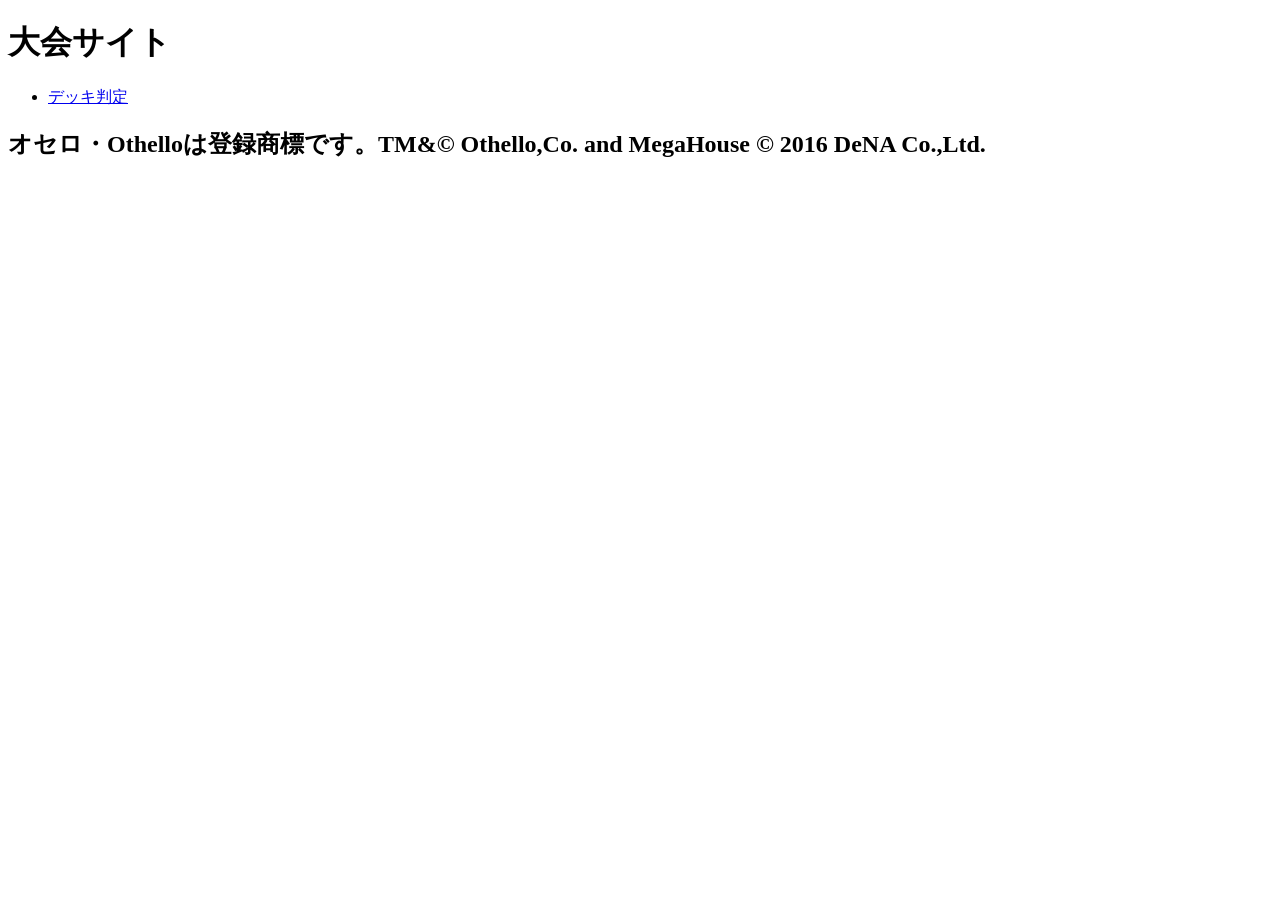
==== src/index.html @ 44dd78f8 "プレビュー用のブランチです。" ====
<!doctype html>
<html lang="ja">
<head>
  <meta charset="utf-8" />
  <meta name="viewport" content="width=device-width,initial-scale=1" />
  <title>隊抗戦</title>
</head>
<body>
  <h1>大会サイト</h1>
  <ul>
    <li><a href="./deckcheck.html">デッキ判定</a></li>
  </ul>
  <h2>オセロ・Othelloは登録商標です。TM&© Othello,Co. and MegaHouse
© 2016 DeNA Co.,Ltd.</h2>
</body>
</html>
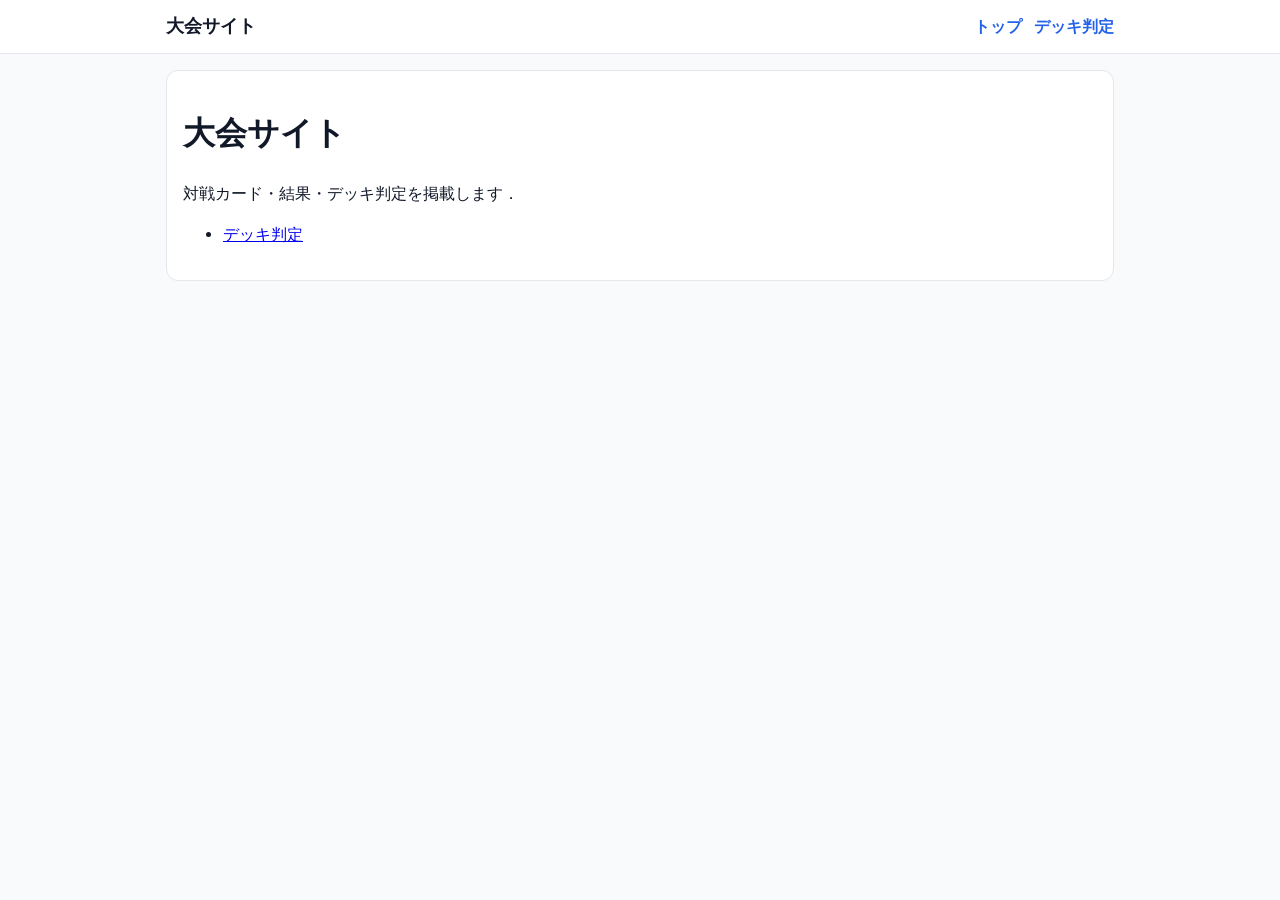
==== commit 32bd9ae7: "スマホとウェブで見え方を変更" ====
--- a/src/index.html
+++ b/src/index.html
@@ -2,15 +2,29 @@
 <html lang="ja">
 <head>
   <meta charset="utf-8" />
+  <link rel="stylesheet" href="./style.css" />
   <meta name="viewport" content="width=device-width,initial-scale=1" />
   <title>隊抗戦</title>
 </head>
 <body>
-  <h1>大会サイト</h1>
-  <ul>
-    <li><a href="./deckcheck.html">デッキ判定</a></li>
-  </ul>
-  <h2>オセロ・Othelloは登録商標です。TM&© Othello,Co. and MegaHouse
-© 2016 DeNA Co.,Ltd.</h2>
+  <header class="header">
+    <div class="header-inner">
+      <div class="brand">大会サイト</div>
+      <nav class="nav">
+        <a href="./index.html">トップ</a>
+        <a href="./deckcheck.html">デッキ判定</a>
+      </nav>
+    </div>
+  </header>
+
+  <main class="container">
+    <div class="card">
+      <h1>大会サイト</h1>
+      <p>対戦カード・結果・デッキ判定を掲載します．</p>
+      <ul>
+        <li><a href="./deckcheck.html">デッキ判定</a></li>
+      </ul>
+    </div>
+  </main>
 </body>
 </html>
--- a/src/style.css
+++ b/src/style.css
@@ -0,0 +1,146 @@
+/* src/style.css */
+
+/* 1) どの端末でも見やすい基本設定 */
+:root {
+  --max-width: 980px;
+  --gap: 16px;
+  --radius: 12px;
+  --border: #e5e7eb;
+  --bg: #f8fafc;
+  --card: #ffffff;
+  --text: #111827;
+  --muted: #6b7280;
+  --link: #2563eb;
+}
+
+* { box-sizing: border-box; }
+
+body {
+  margin: 0;
+  font-family: system-ui, -apple-system, "Segoe UI", sans-serif;
+  color: var(--text);
+  background: var(--bg);
+  line-height: 1.6;
+}
+
+/* 2) 幅の中央寄せ（PCで読みやすく） */
+.container {
+  width: 100%;
+  max-width: var(--max-width);
+  margin: 0 auto;
+  padding: 16px;
+}
+
+/* 3) ヘッダー・ナビ */
+.header {
+  background: var(--card);
+  border-bottom: 1px solid var(--border);
+}
+
+.header-inner {
+  display: flex;
+  align-items: center;
+  justify-content: space-between;
+  gap: var(--gap);
+  padding: 12px 16px;
+  max-width: var(--max-width);
+  margin: 0 auto;
+}
+
+.brand {
+  font-size: 18px;
+  font-weight: 700;
+}
+
+.nav {
+  display: flex;
+  gap: 12px;
+  flex-wrap: wrap;
+}
+
+.nav a {
+  color: var(--link);
+  text-decoration: none;
+  font-weight: 600;
+}
+
+.nav a:hover { text-decoration: underline; }
+
+/* 4) カード */
+.card {
+  background: var(--card);
+  border: 1px solid var(--border);
+  border-radius: var(--radius);
+  padding: 16px;
+}
+
+/* 5) 入力UI */
+input[type="text"] {
+  width: 100%;
+  max-width: 520px;
+  padding: 10px 12px;
+  border: 1px solid var(--border);
+  border-radius: 10px;
+  font-size: 16px;
+}
+
+button {
+  padding: 10px 14px;
+  border: 1px solid var(--border);
+  border-radius: 10px;
+  background: #111827;
+  color: white;
+  font-weight: 700;
+  cursor: pointer;
+}
+
+button:hover { opacity: 0.9; }
+
+.pre {
+  background: #0b1020;
+  color: #e5e7eb;
+  border-radius: var(--radius);
+  padding: 12px;
+  overflow: auto;
+}
+
+/* 6) 表（対戦カード・結果が想定） */
+.table-wrap {
+  overflow-x: auto; /* スマホで横スクロールできるように */
+}
+
+table {
+  width: 100%;
+  border-collapse: collapse;
+  min-width: 640px; /* スマホでは横スクロールに回す */
+}
+
+th, td {
+  border-bottom: 1px solid var(--border);
+  padding: 10px 8px;
+  text-align: left;
+}
+
+th { color: var(--muted); font-weight: 700; }
+
+/* 7) ここからレスポンシブ（スマホ最適化） */
+@media (max-width: 600px) {
+  .header-inner {
+    flex-direction: column;
+    align-items: flex-start;
+  }
+
+  .brand { font-size: 16px; }
+
+  button { width: 100%; }
+
+  table { min-width: 520px; } /* 画面が小さい時は横スクロールに逃がす */
+}
+
+.stack {
+  margin-top: 12px;
+}
+
+.mt-8 { margin-top: 8px; }
+.mt-12 { margin-top: 12px; }
+.mt-16 { margin-top: 16px; }
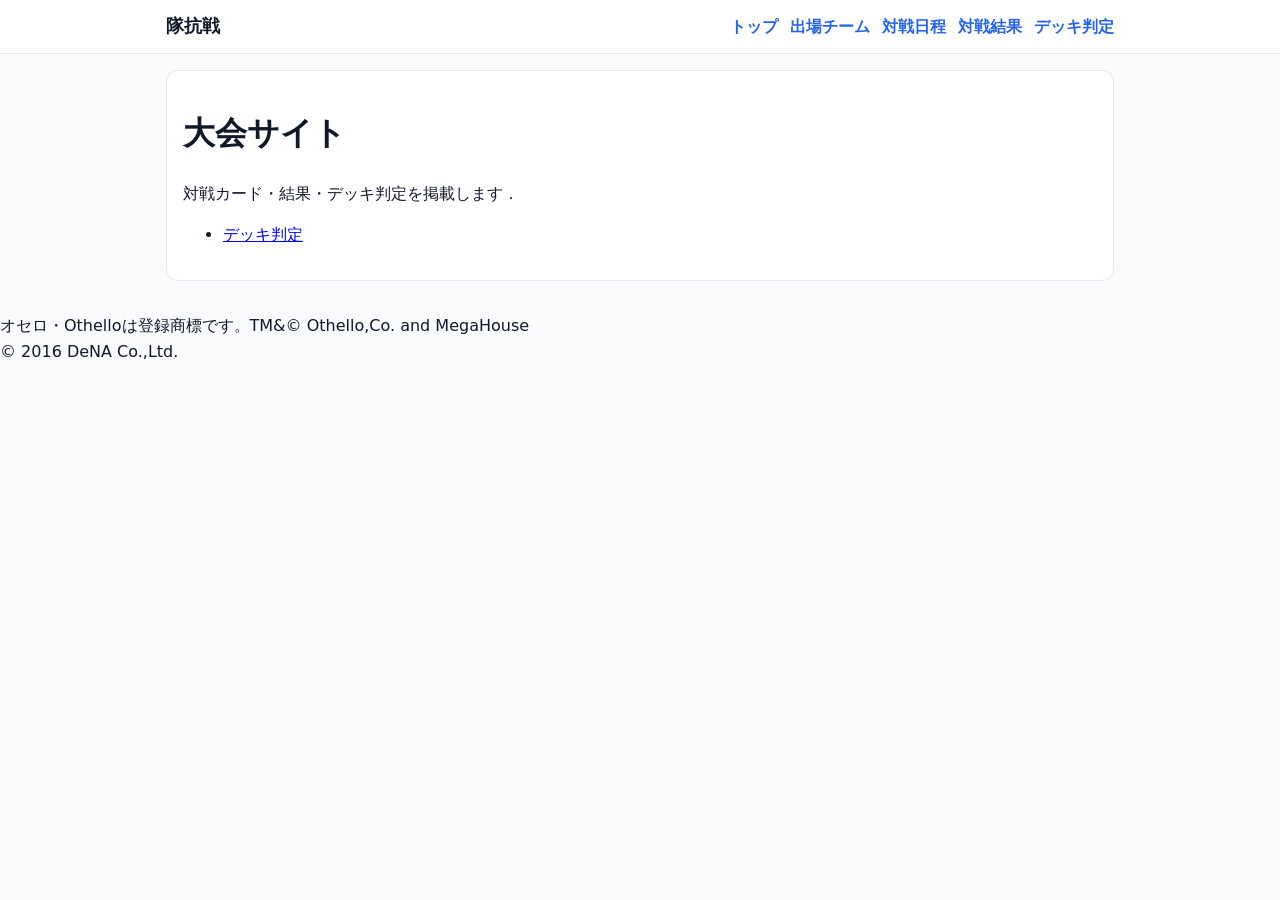
==== commit b205f76c: "ヘッダーの更新" ====
--- a/src/index.html
+++ b/src/index.html
@@ -1,30 +1,41 @@
 <!doctype html>
 <html lang="ja">
+
 <head>
-  <meta charset="utf-8" />
-  <link rel="stylesheet" href="./style.css" />
-  <meta name="viewport" content="width=device-width,initial-scale=1" />
-  <title>隊抗戦</title>
+    <meta charset="utf-8" />
+    <link rel="stylesheet" href="./style.css" />
+    <meta name="viewport" content="width=device-width,initial-scale=1" />
+    <title>隊抗戦</title>
 </head>
+
 <body>
-  <header class="header">
-    <div class="header-inner">
-      <div class="brand">大会サイト</div>
-      <nav class="nav">
-        <a href="./index.html">トップ</a>
-        <a href="./deckcheck.html">デッキ判定</a>
-      </nav>
-    </div>
-  </header>
+    <header class="header">
+        <div class="header-inner">
+            <div class="brand">隊抗戦</div>
+            <nav class="nav">
+                <a href="./index.html">トップ</a>
+                <a href="./teams.html">出場チーム</a>
+                <a href="./schedule.html">対戦日程</a>
+                <a href="./results.html">対戦結果</a>
+                <a href="./deckcheck.html">デッキ判定</a>
+            </nav>
+        </div>
+    </header>
 
-  <main class="container">
-    <div class="card">
-      <h1>大会サイト</h1>
-      <p>対戦カード・結果・デッキ判定を掲載します．</p>
-      <ul>
-        <li><a href="./deckcheck.html">デッキ判定</a></li>
-      </ul>
-    </div>
-  </main>
+    <main class="container">
+        <div class="card">
+            <h1>大会サイト</h1>
+            <p>対戦カード・結果・デッキ判定を掲載します．</p>
+            <ul>
+                <li><a href="./deckcheck.html">デッキ判定</a></li>
+            </ul>
+        </div>
+    </main>
+
+    <footer class="footer">
+        <p>オセロ・Othelloは登録商標です。TM&© Othello,Co. and MegaHouse<br>
+            © 2016 DeNA Co.,Ltd.</p>
+    </footer>
 </body>
+
 </html>
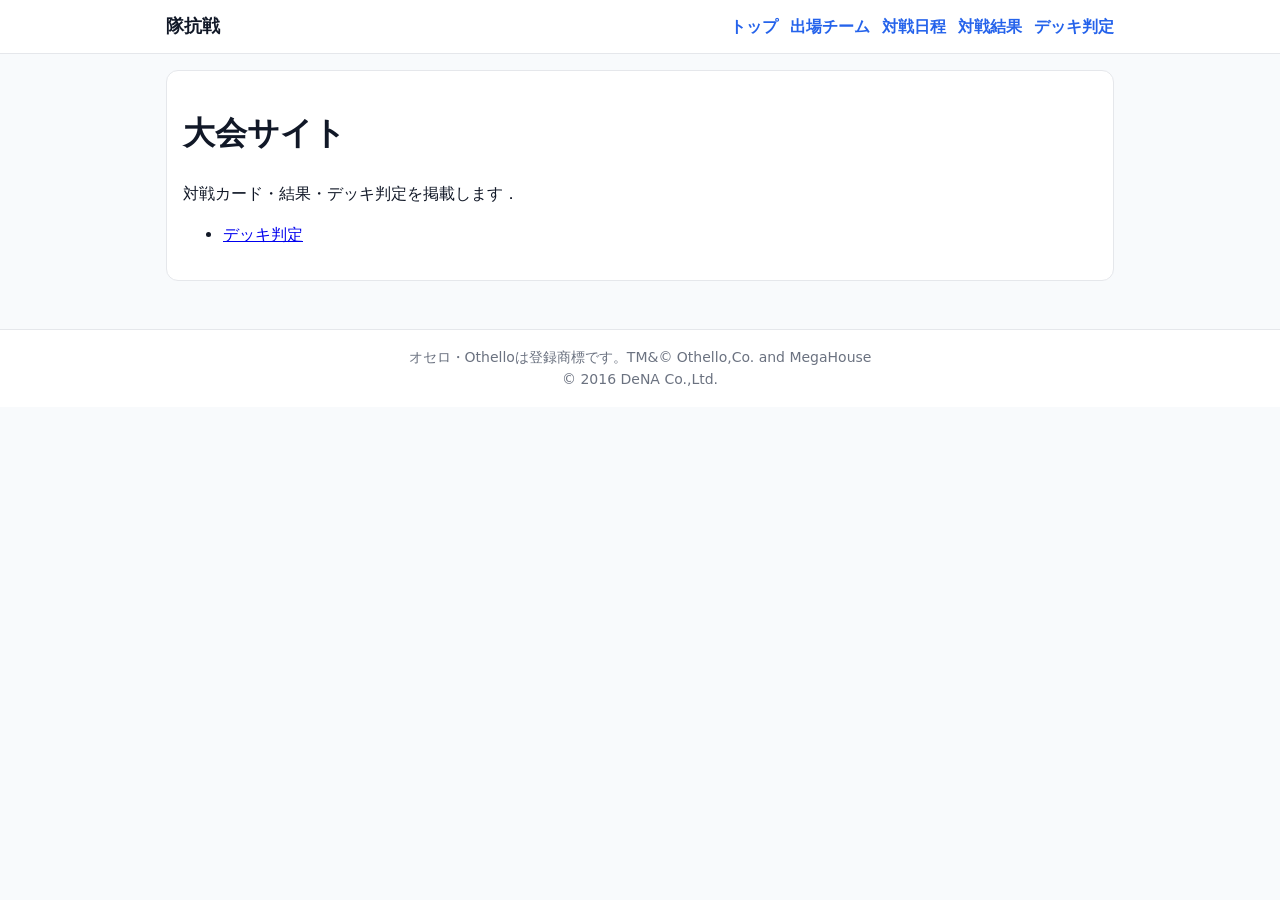
==== commit 7cc110ef: "変更" ====
--- a/src/index.html
+++ b/src/index.html
@@ -33,8 +33,10 @@
     </main>
 
     <footer class="footer">
-        <p>オセロ・Othelloは登録商標です。TM&© Othello,Co. and MegaHouse<br>
-            © 2016 DeNA Co.,Ltd.</p>
+        <div class="footer-inner">
+            <p>オセロ・Othelloは登録商標です。TM&© Othello,Co. and MegaHouse<br>
+                © 2016 DeNA Co.,Ltd.</p>
+        </div>
     </footer>
 </body>
 
--- a/src/style.css
+++ b/src/style.css
@@ -13,11 +13,17 @@
   --link: #2563eb;
 }
 
-* { box-sizing: border-box; }
+* {
+  box-sizing: border-box;
+}
 
 body {
   margin: 0;
-  font-family: system-ui, -apple-system, "Segoe UI", sans-serif;
+  font-family:
+    system-ui,
+    -apple-system,
+    "Segoe UI",
+    sans-serif;
   color: var(--text);
   background: var(--bg);
   line-height: 1.6;
@@ -64,7 +70,9 @@
   font-weight: 600;
 }
 
-.nav a:hover { text-decoration: underline; }
+.nav a:hover {
+  text-decoration: underline;
+}
 
 /* 4) カード */
 .card {
@@ -94,7 +102,9 @@
   cursor: pointer;
 }
 
-button:hover { opacity: 0.9; }
+button:hover {
+  opacity: 0.9;
+}
 
 .pre {
   background: #0b1020;
@@ -115,13 +125,17 @@
   min-width: 640px; /* スマホでは横スクロールに回す */
 }
 
-th, td {
+th,
+td {
   border-bottom: 1px solid var(--border);
   padding: 10px 8px;
   text-align: left;
 }
 
-th { color: var(--muted); font-weight: 700; }
+th {
+  color: var(--muted);
+  font-weight: 700;
+}
 
 /* 7) ここからレスポンシブ（スマホ最適化） */
 @media (max-width: 600px) {
@@ -130,17 +144,50 @@
     align-items: flex-start;
   }
 
-  .brand { font-size: 16px; }
+  .brand {
+    font-size: 16px;
+  }
 
-  button { width: 100%; }
+  button {
+    width: 100%;
+  }
 
-  table { min-width: 520px; } /* 画面が小さい時は横スクロールに逃がす */
+  table {
+    min-width: 520px;
+  } /* 画面が小さい時は横スクロールに逃がす */
 }
 
 .stack {
   margin-top: 12px;
 }
 
-.mt-8 { margin-top: 8px; }
-.mt-12 { margin-top: 12px; }
-.mt-16 { margin-top: 16px; }+.mt-8 {
+  margin-top: 8px;
+}
+.mt-12 {
+  margin-top: 12px;
+}
+.mt-16 {
+  margin-top: 16px;
+}
+
+/* 8) フッター */
+.footer {
+  background: var(--card);
+  border-top: 1px solid var(--border);
+  margin-top: 32px;
+}
+
+.footer-inner {
+  width: 100%;
+  max-width: var(--max-width);
+  margin: 0 auto;
+  padding: 16px;
+  text-align: center;
+}
+
+.footer p {
+  margin: 0;
+  font-size: 14px;
+  color: var(--muted);
+}
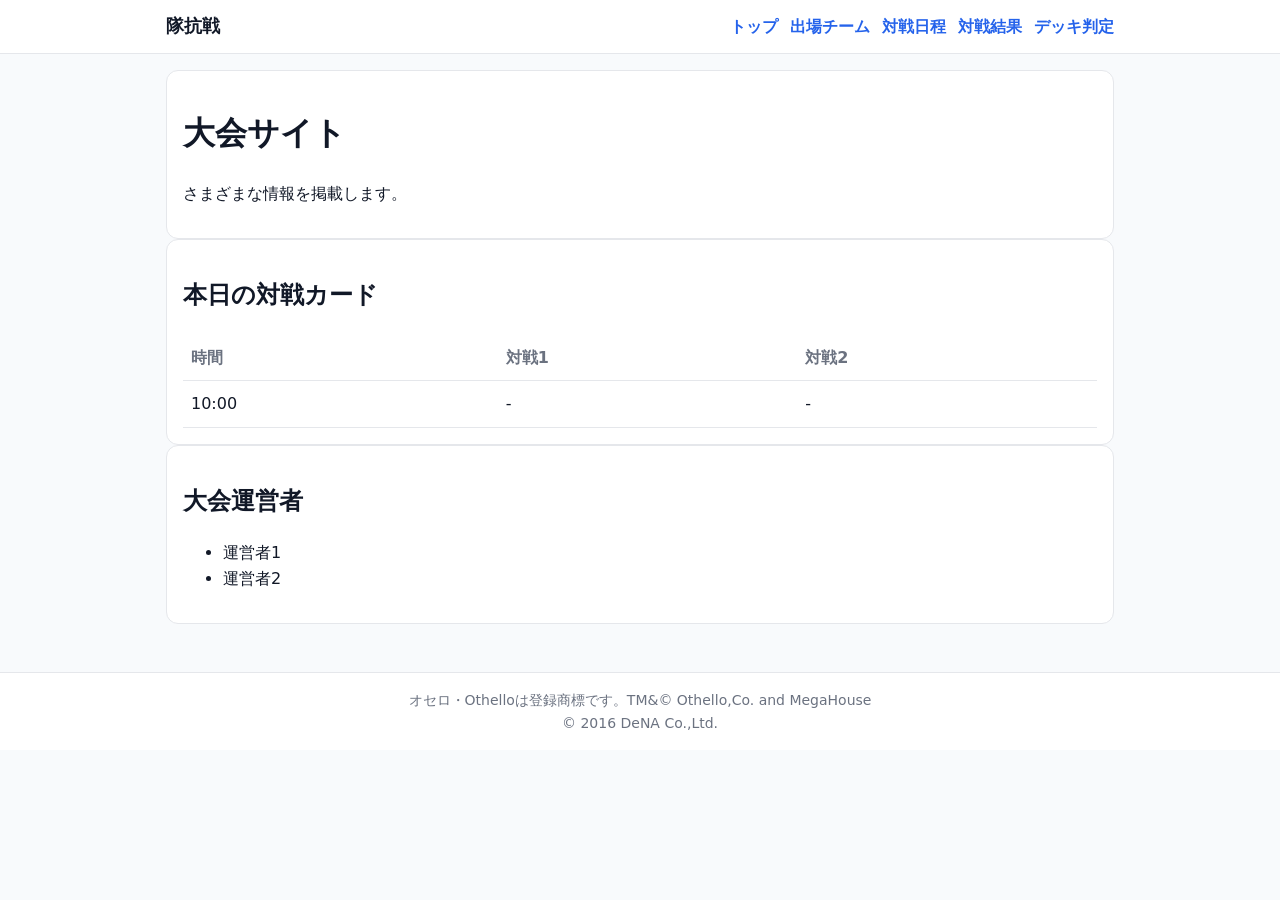
==== commit a31ca454: "大会サイトの内容を更新し、対戦カードと運営者情報を追加" ====
--- a/src/index.html
+++ b/src/index.html
@@ -25,9 +25,36 @@
     <main class="container">
         <div class="card">
             <h1>大会サイト</h1>
-            <p>対戦カード・結果・デッキ判定を掲載します．</p>
+            <p>さまざまな情報を掲載します。</p>
+        </div>
+
+        <div class="card">
+            <h2>本日の対戦カード</h2>
+            <div class="table-wrap">
+                <table>
+                    <thead>
+                        <tr>
+                            <th>時間</th>
+                            <th>対戦1</th>
+                            <th>対戦2</th>
+                        </tr>
+                    </thead>
+                    <tbody>
+                        <tr>
+                            <td>10:00</td>
+                            <td>-</td>
+                            <td>-</td>
+                        </tr>
+                    </tbody>
+                </table>
+            </div>
+        </div>
+
+        <div class="card">
+            <h2>大会運営者</h2>
             <ul>
-                <li><a href="./deckcheck.html">デッキ判定</a></li>
+                <li>運営者1</li>
+                <li>運営者2</li>
             </ul>
         </div>
     </main>
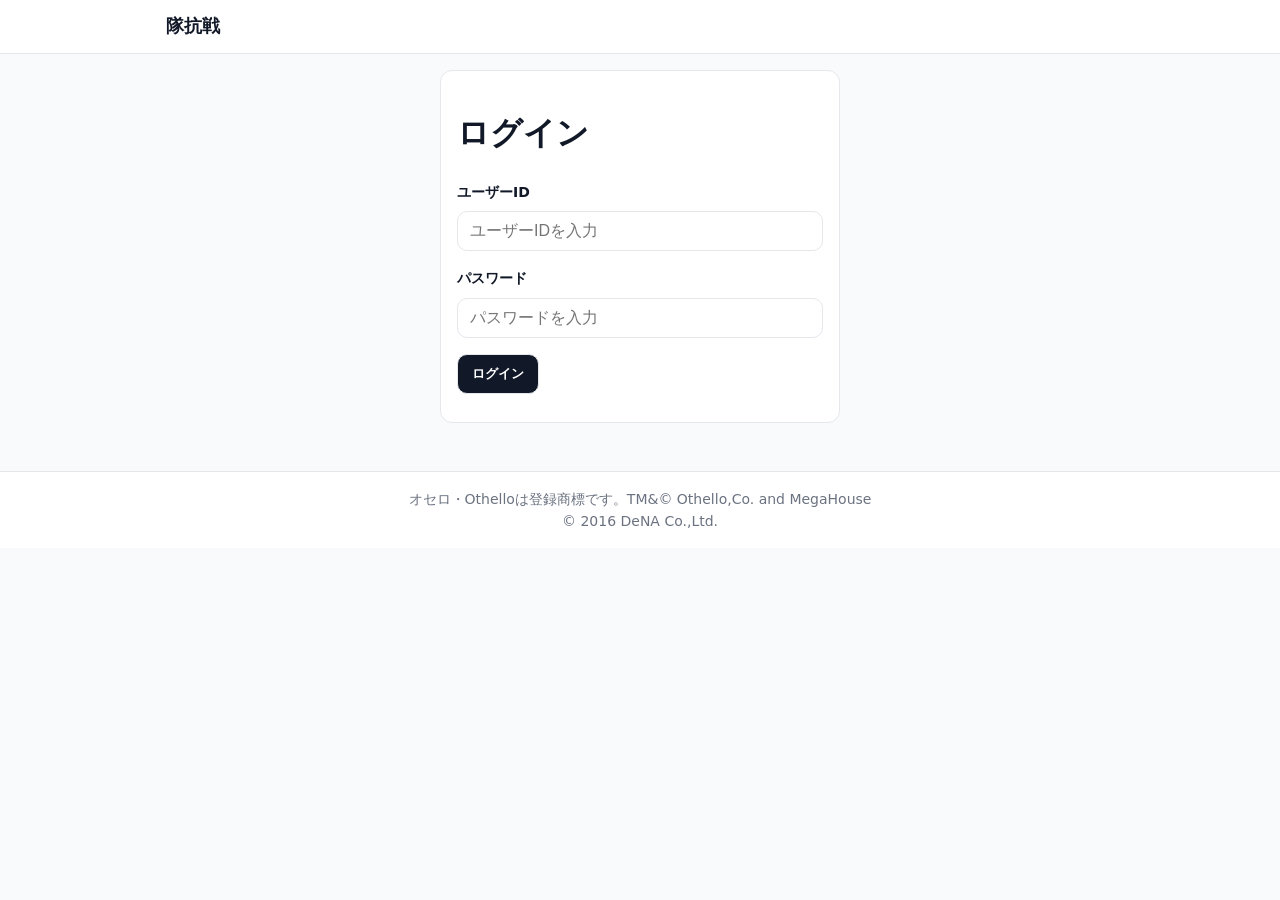
==== commit 60238a4c: "ログイン機能を実装し、ユーザー情報を表示するためのHTML、CSS、JavaScriptを追加" ====
--- a/src/index.html
+++ b/src/index.html
@@ -18,6 +18,7 @@
                 <a href="./schedule.html">対戦日程</a>
                 <a href="./results.html">対戦結果</a>
                 <a href="./deckcheck.html">デッキ判定</a>
+                <span id="userInfo"></span>
             </nav>
         </div>
     </header>
@@ -67,4 +68,26 @@
     </footer>
 </body>
 
+<script>
+    // ログイン状態をチェック
+    function checkLogin() {
+        const user = localStorage.getItem('user');
+        if (!user) {
+            window.location.href = './login.html';
+            return;
+        }
+
+        const userData = JSON.parse(user);
+        const userInfo = document.getElementById('userInfo');
+        userInfo.innerHTML = `<span style="color: var(--muted);">${userData.id}(${userData.role})</span> | <a href="#" onclick="logout(); return false;">ログアウト</a>`;
+    }
+
+    function logout() {
+        localStorage.removeItem('user');
+        window.location.href = './login.html';
+    }
+
+    checkLogin();
+</script>
+
 </html>
--- a/src/style.css
+++ b/src/style.css
@@ -41,6 +41,9 @@
 .header {
   background: var(--card);
   border-bottom: 1px solid var(--border);
+  position: sticky;
+  top: 0;
+  z-index: 100;
 }
 
 .header-inner {
@@ -80,6 +83,7 @@
   border: 1px solid var(--border);
   border-radius: var(--radius);
   padding: 16px;
+  margin-bottom: 20px;
 }
 
 /* 5) 入力UI */
@@ -191,3 +195,39 @@
   font-size: 14px;
   color: var(--muted);
 }
+
+/* 9) ログイン画面 */
+.login-card {
+  max-width: 400px;
+  margin: 0 auto;
+}
+
+.form-group {
+  margin-bottom: 16px;
+}
+
+.form-group label {
+  display: block;
+  margin-bottom: 8px;
+  font-weight: 600;
+  font-size: 14px;
+}
+
+.form-group input {
+  width: 100%;
+  padding: 10px 12px;
+  border: 1px solid var(--border);
+  border-radius: 10px;
+  font-size: 16px;
+}
+
+.form-group input:focus {
+  outline: none;
+  border-color: var(--link);
+}
+
+.error-msg {
+  margin-top: 12px;
+  color: #dc2626;
+  font-size: 14px;
+}
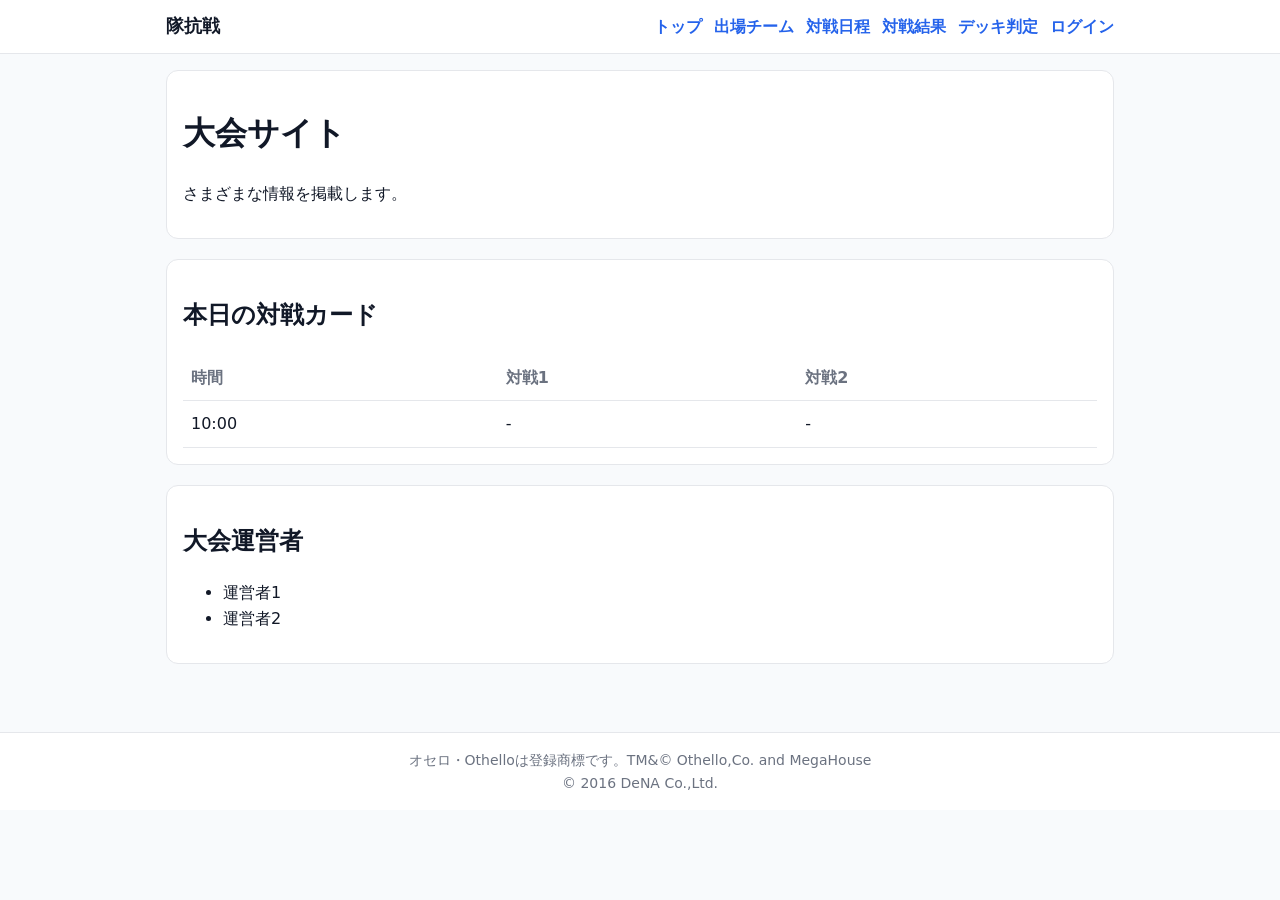
==== commit aab9f60f: "ユーザー情報の表示機能を追加し、ログイン状態に応じて内容を更新するスクリプトを実装" ====
--- a/src/index.html
+++ b/src/index.html
@@ -69,25 +69,25 @@
 </body>
 
 <script>
-    // ログイン状態をチェック
-    function checkLogin() {
+    // ログイン状態を確認して表示
+    function updateUserInfo() {
         const user = localStorage.getItem('user');
-        if (!user) {
-            window.location.href = './login.html';
-            return;
+        const userInfo = document.getElementById('userInfo');
+
+        if (user) {
+            const userData = JSON.parse(user);
+            userInfo.innerHTML = `<span style="color: var(--muted);">${userData.id}(${userData.role})</span> | <a href="#" onclick="logout(); return false;">ログアウト</a>`;
+        } else {
+            userInfo.innerHTML = `<a href="./login.html">ログイン</a>`;
         }
-
-        const userData = JSON.parse(user);
-        const userInfo = document.getElementById('userInfo');
-        userInfo.innerHTML = `<span style="color: var(--muted);">${userData.id}(${userData.role})</span> | <a href="#" onclick="logout(); return false;">ログアウト</a>`;
     }
 
     function logout() {
         localStorage.removeItem('user');
-        window.location.href = './login.html';
+        updateUserInfo();
     }
 
-    checkLogin();
+    updateUserInfo();
 </script>
 
 </html>
